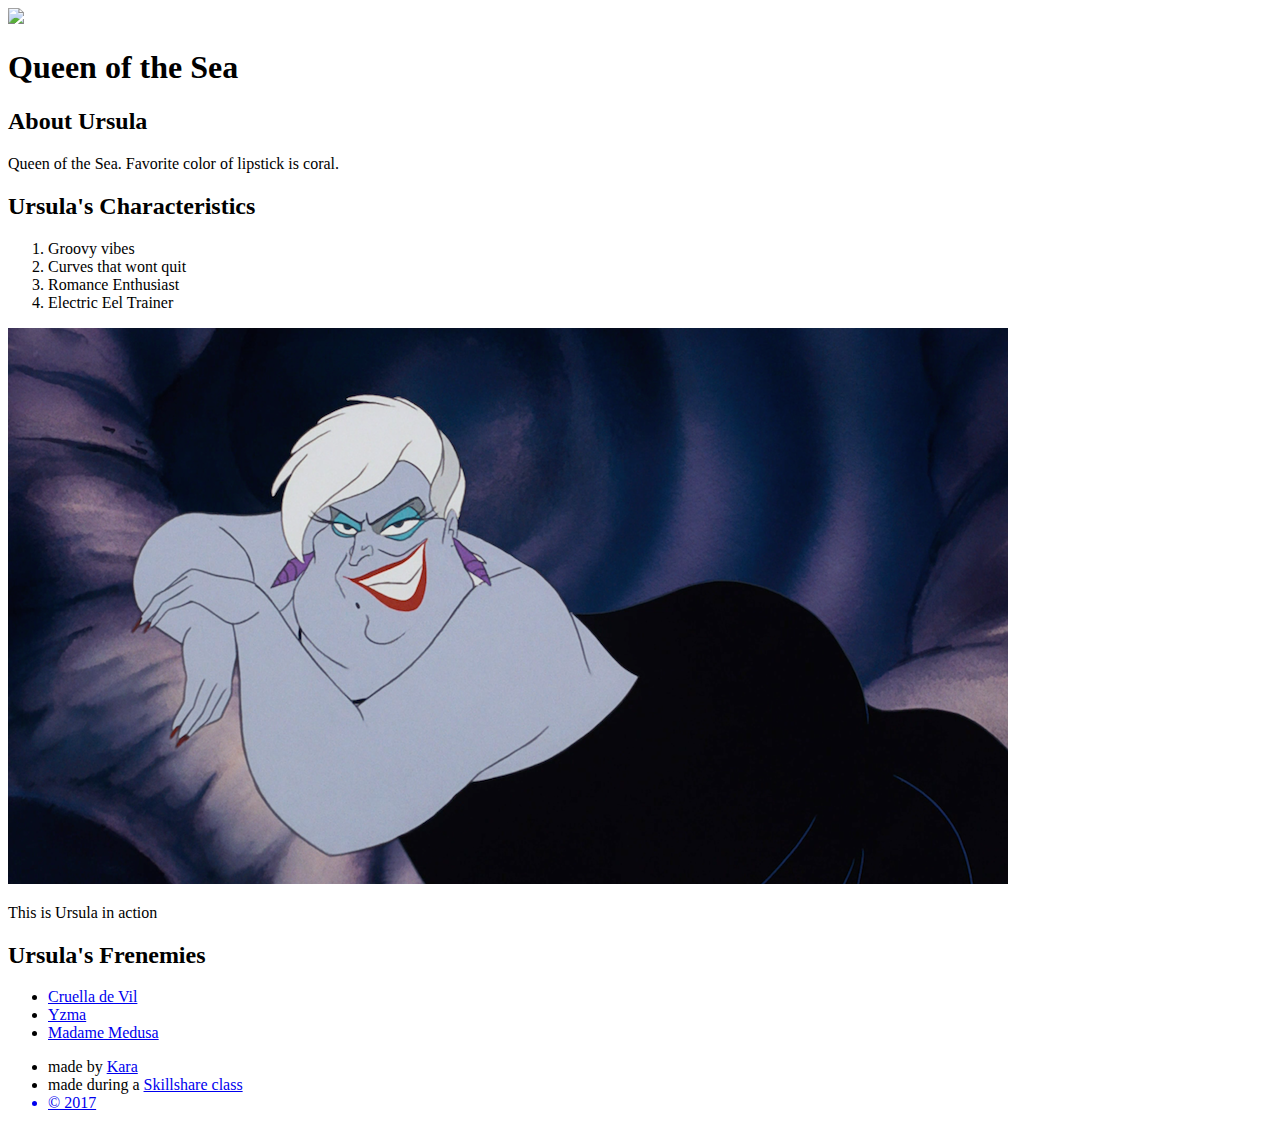
==== index.html @ dd8ecfe5 "html content for cartoon-hero Ursula" ====
<!DOCTYPE html>
<html>
<head>
	<title>URSULA</title>
	<link rel="stylesheet" type="text/css" href="css/hero.css">
</head>
<body>
	<div class="Wrapper">
		<header>
			<img src="ursula profile.jpg">
			<h1>Queen of the Sea</h1>
		</header>
		<div class="content">
			<h2>About Ursula</h2>
			<p>Queen of the Sea. Favorite color of lipstick is coral.</p>
			<h2>Ursula's Characteristics
			</h2>
			<ol>
				<li>Groovy vibes</li>
				<li>Curves that wont quit</li>
				<li>Romance Enthusiast</li>
				<li>Electric Eel Trainer</li>
			</ol>
			<img class="big image" src="ursulainaction.jpg">
			<p class="caption">This is Ursula in action</p>
			<h2>Ursula's Frenemies</h2>
			<ul>
				<li><a href="https://en.wikipedia.org/wiki/Cruella_de_Vil" target="_blank" title="visit Cruella's page" >Cruella de Vil</a></li>
				<li><a href="http://disney.wikia.com/wiki/Yzma" target="_blank" title="visit Yzma's page">Yzma</a></li>
				<li><a href="http://disney.wikia.com/wiki/Madame_Medusa" target="_blank" title="visit Madame Medusa's page">Madame Medusa<a></li>
			</ul>

		</div>
		<footer>
			
		</footer>
		<ul>
			<li>made by <a href="http://andallthatitrequires.tumblr.com/" target="_blank" title="visit Kara's blog">Kara</a></li>
			<li>made during a <a href="http://skillshare.com" target="_blank" title="visit Skillshare's website"a>Skillshare class</li>
			<li>&copy; 2017</li>
		</ul>
	</div>
</body>
</html>
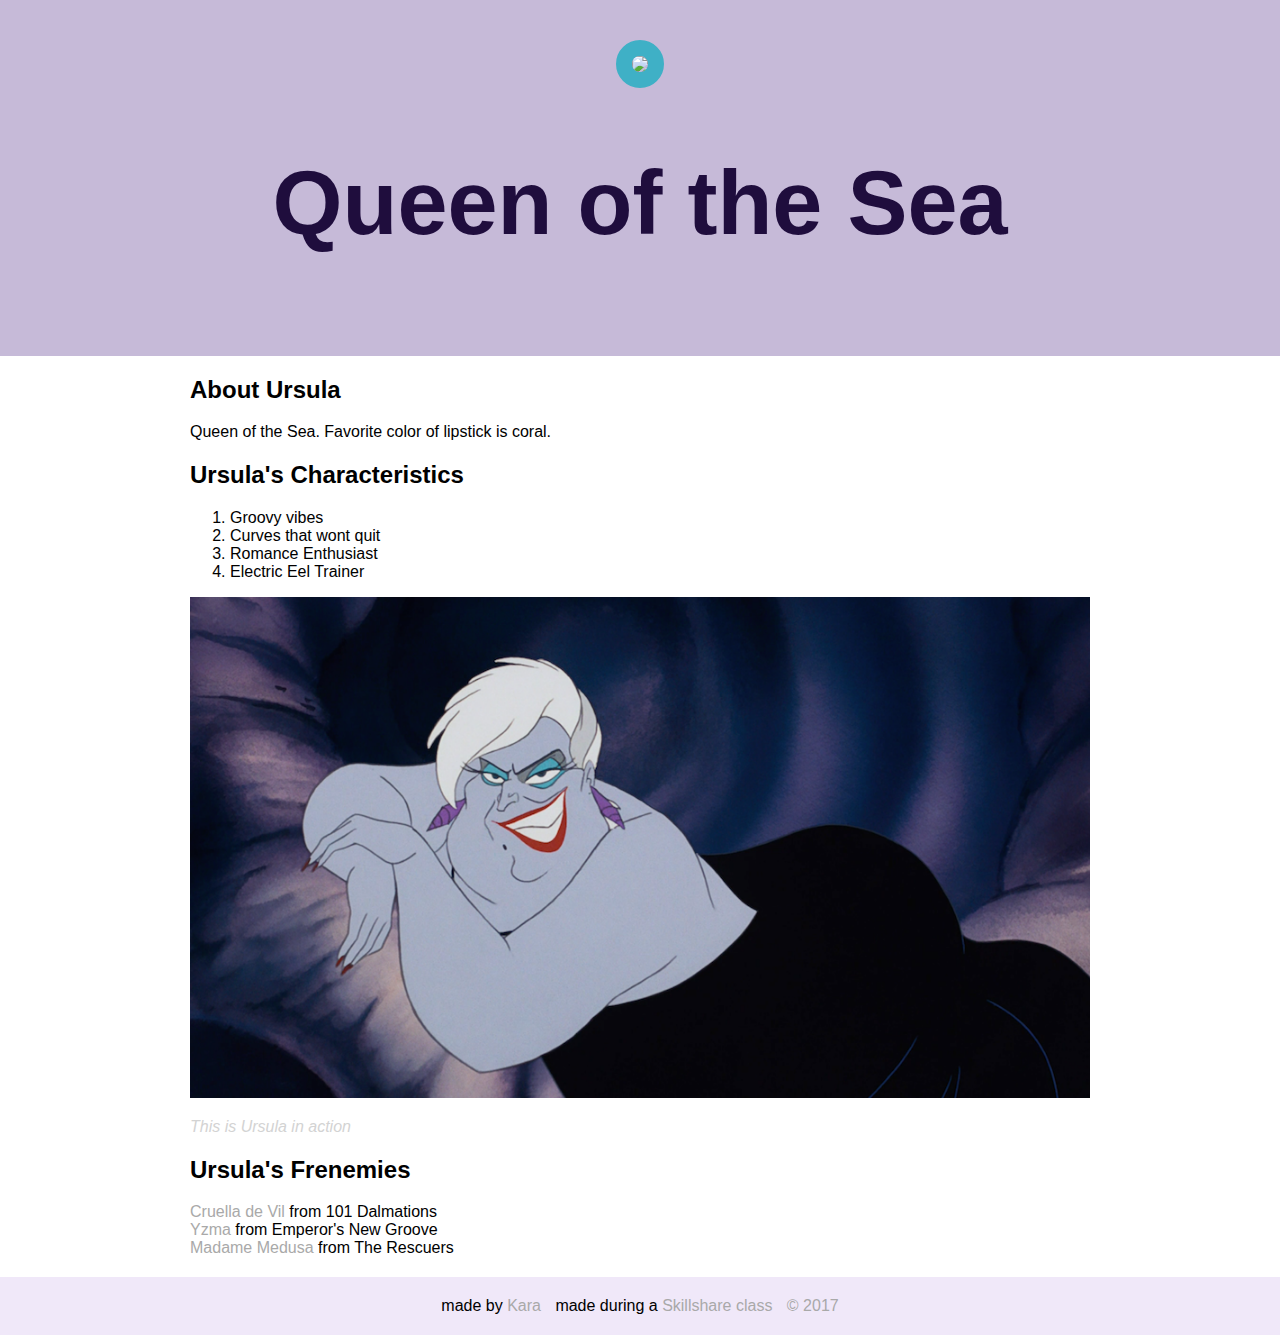
==== commit 0612b9fc: "hero page after first round css." ====
--- a/index.html
+++ b/index.html
@@ -2,7 +2,7 @@
 <html>
 <head>
 	<title>URSULA</title>
-	<link rel="stylesheet" type="text/css" href="css/hero.css">
+	<link rel="stylesheet" type="text/css" href="hero.css">
 </head>
 <body>
 	<div class="Wrapper">
@@ -21,24 +21,24 @@
 				<li>Romance Enthusiast</li>
 				<li>Electric Eel Trainer</li>
 			</ol>
-			<img class="big image" src="ursulainaction.jpg">
+			<img class="big-image" src="ursulainaction.jpg">
 			<p class="caption">This is Ursula in action</p>
 			<h2>Ursula's Frenemies</h2>
 			<ul>
-				<li><a href="https://en.wikipedia.org/wiki/Cruella_de_Vil" target="_blank" title="visit Cruella's page" >Cruella de Vil</a></li>
-				<li><a href="http://disney.wikia.com/wiki/Yzma" target="_blank" title="visit Yzma's page">Yzma</a></li>
-				<li><a href="http://disney.wikia.com/wiki/Madame_Medusa" target="_blank" title="visit Madame Medusa's page">Madame Medusa<a></li>
+				<li><a href="https://en.wikipedia.org/wiki/Cruella_de_Vil" target="_blank" title="visit Cruella's page" >Cruella de Vil</a> from 101 Dalmations</li>
+				<li><a href="http://disney.wikia.com/wiki/Yzma" target="_blank" title="visit Yzma's page">Yzma</a> from Emperor's New Groove</li>
+				<li><a href="http://disney.wikia.com/wiki/Madame_Medusa" target="_blank" title="visit Madame Medusa's page">Madame Medusa</a> from The Rescuers</li>
 			</ul>
 
 		</div>
 		<footer>
-			
-		</footer>
 		<ul>
 			<li>made by <a href="http://andallthatitrequires.tumblr.com/" target="_blank" title="visit Kara's blog">Kara</a></li>
 			<li>made during a <a href="http://skillshare.com" target="_blank" title="visit Skillshare's website"a>Skillshare class</li>
 			<li>&copy; 2017</li>
-		</ul>
+		</ul>	
+		</footer>
+		
 	</div>
 </body>
 </html>--- a/hero.css
+++ b/hero.css
@@ -0,0 +1,67 @@
+html,body{
+	font-family: arial; 
+	margin: 0;
+}
+
+header{
+	background-color: #c6bad8;
+padding: 40px;
+text-align: center
+}
+
+h1{
+	font-size: 90px;
+	color: #1f0d3d;
+}
+
+header img{
+	   border-radius: 172px;
+    width: 300px;
+    border: 16px solid #3fb0c6;
+}
+
+.content{
+	max-width: 900px;
+	margin: 0 auto;
+}
+
+img.big-image{
+	max-width: 100%;
+}
+
+p.caption{
+	font-size: 16px;
+	color: lightgrey;
+	font-style: italic;
+}
+
+ul{
+	list-style: none;
+	padding: 0;
+	margin: 0;
+
+}
+
+a{
+	color: darkgrey;	
+	text-decoration: none;
+}
+
+footer{
+	padding: 20px 20px;
+	background-color: #f0e8f9;
+	margin-top: 20px;
+}
+
+footer ul{
+	text-align: center;
+	}
+
+footer ul li{
+	display: inline-block;
+	margin: 0 5px;
+}
+
+}
+
+
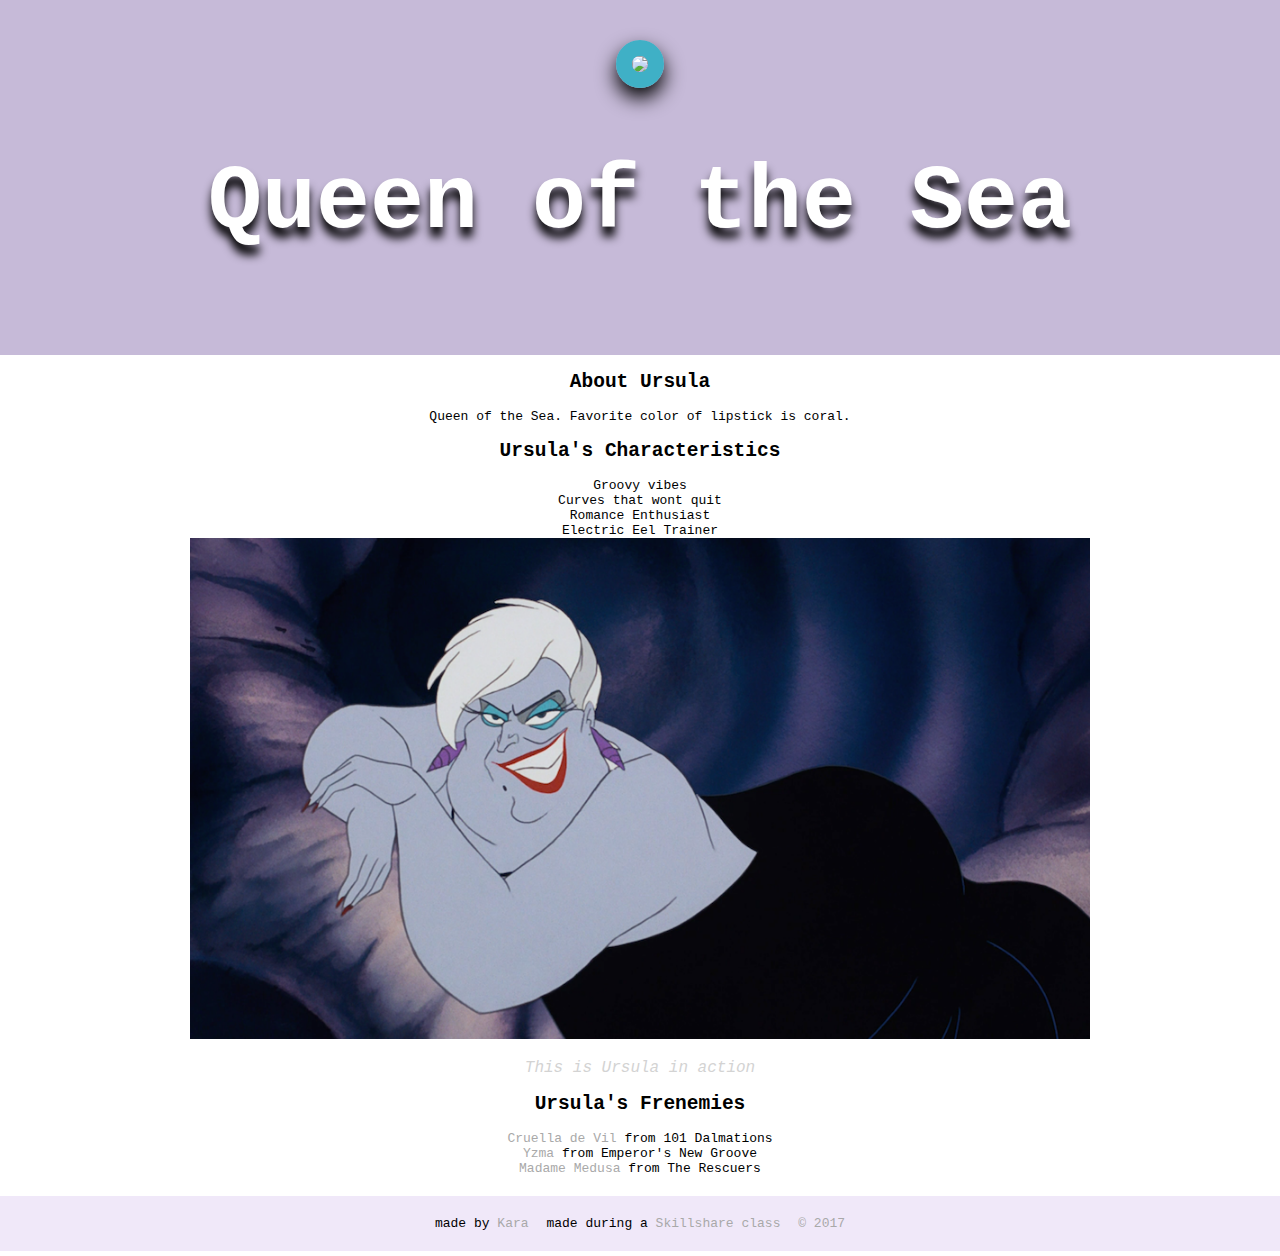
==== commit f3ed9e89: "hero-alt1" ====
--- a/index.html
+++ b/index.html
@@ -2,7 +2,7 @@
 <html>
 <head>
 	<title>URSULA</title>
-	<link rel="stylesheet" type="text/css" href="hero.css">
+	<link rel="stylesheet" type="text/css" href="hero-alt1.css">
 </head>
 <body>
 	<div class="Wrapper">
@@ -15,12 +15,15 @@
 			<p>Queen of the Sea. Favorite color of lipstick is coral.</p>
 			<h2>Ursula's Characteristics
 			</h2>
-			<ol>
+			<ul>
+
 				<li>Groovy vibes</li>
 				<li>Curves that wont quit</li>
 				<li>Romance Enthusiast</li>
 				<li>Electric Eel Trainer</li>
-			</ol>
+			</ul>
+
+			
 			<img class="big-image" src="ursulainaction.jpg">
 			<p class="caption">This is Ursula in action</p>
 			<h2>Ursula's Frenemies</h2>
--- a/hero-alt1.css
+++ b/hero-alt1.css
@@ -0,0 +1,74 @@
+html,body{
+	font-family: monospace; 
+	margin: 0;
+}
+
+header{
+background-color: #c6bad8;
+padding: 40px;
+text-align: center;
+background-image: url(http://3.bp.blogspot.com/-o_UaTzol6BA/T9kL8ozh-VI/AAAAAAAABLw/pXrzqfBPzmU/s1600/flotsam+and+jetsam.jpg);	
+    background-repeat: repeat;
+    background-size: 191px;	
+   
+}
+
+h1{
+	font-size: 90px;
+	color: white;
+	text-shadow: 0 10px 10px black ;
+}
+
+header img{
+	border-radius: 172px;
+    width: 300px;
+    border: 16px solid #3fb0c6;
+    box-shadow: 0 10px 20px black;
+}
+
+.content{
+	max-width: 900px;
+	margin: 0 auto;
+	text-align: center;
+}
+
+img.big-image{
+	max-width: 100%;
+}
+
+p.caption{
+	font-size: 16px;
+	color: lightgrey;
+	font-style: italic;
+
+}
+
+ul{
+	list-style: none;
+	padding: 0;
+	margin: 0;
+
+}
+
+a{
+	color: darkgrey;	
+	text-decoration: none;
+}
+
+footer{
+	padding: 20px 20px;
+	background-color: #f0e8f9;
+	margin-top: 20px;
+	
+}
+
+footer ul{
+	text-align: center;
+	}
+
+footer ul li{
+	display: inline-block;
+	margin: 0 5px;
+}
+
+}